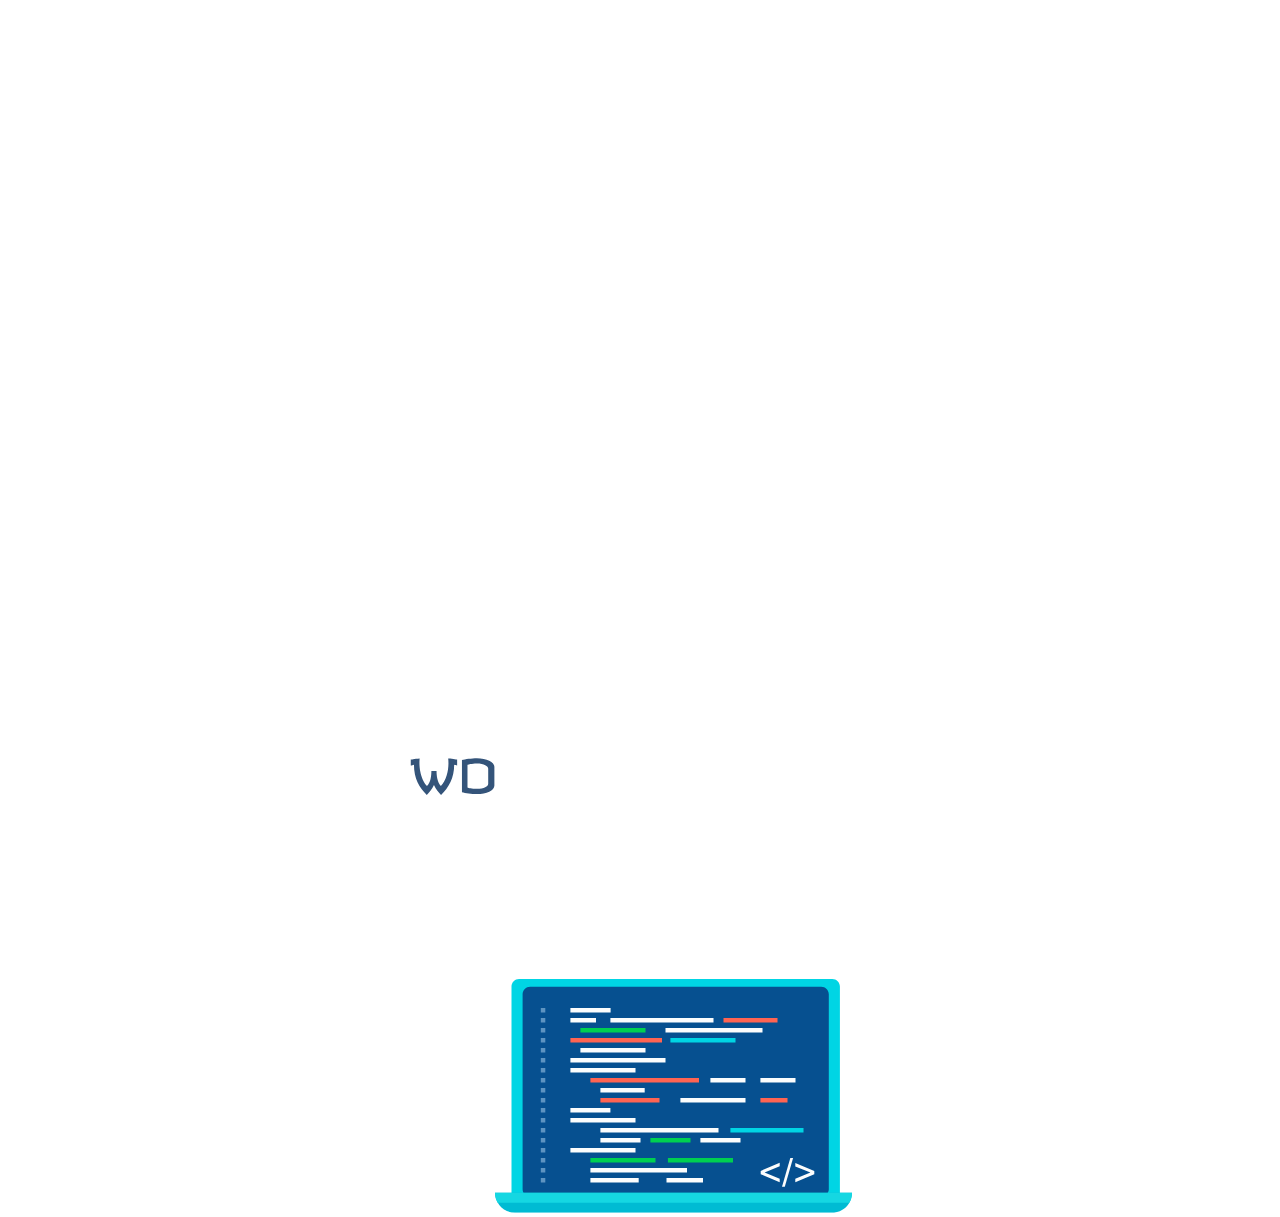
==== site.html @ e7c73133 "first commit" ====
<!DOCTYPE html>
<html lang="en">
<head>
    <meta charset="UTF-8">
    <meta name="viewport" content="width=device-width, initial-scale=1.0">
    <link rel="stylesheet" href="./main.css">
    <link href="https://fonts.googleapis.com/css2?family=Roboto:wght@500&display=swap" rel="stylesheet">
    <title>Company-layout</title>
</head>
<body>
    <div>
        <header class="container0"></header>
        <header class="container"><img src="WD.svg" alt="logo"></header>
        <header class="container2"><img src="comp.svg" alt="img computer"></header>
        <section class="hero"></section>
    <footer></footer>
    </div>
</body>
</html>
---- main.css ----
.container0 {
    position: relative;
    width: 1920px;
    height: 700px;
    left: 0px;
    top: -7px;
    background: EEEFF1;
}    
.container {
    position: absolute;
    width: 96px;
    height: 60px;
    margin-top: 50px;
    margin-left: 402px;
}
.container2 {
    position: absolute;
    width: 357px;
    height: 233px;
    margin-left: 487px;
    margin-top: 271px;
}
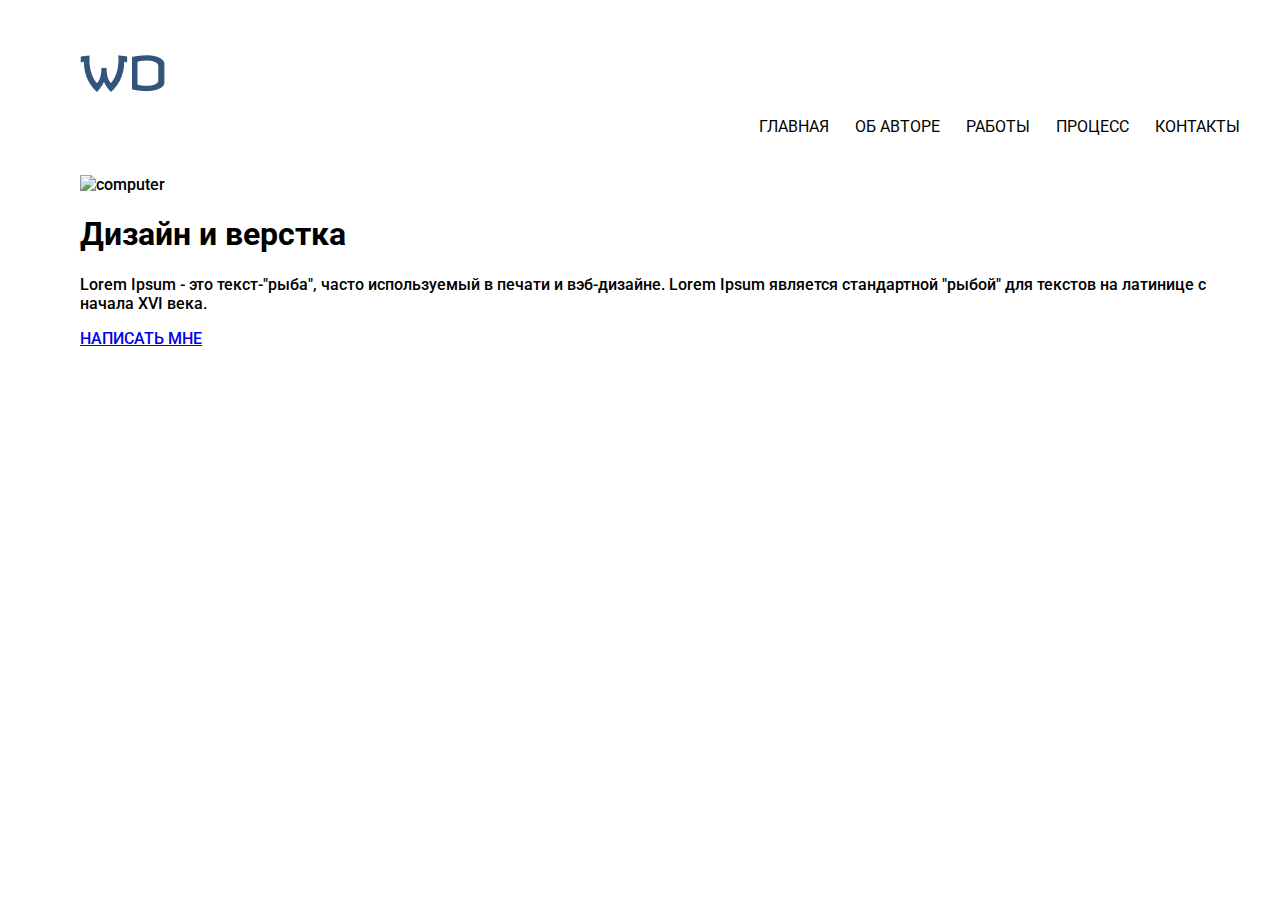
==== commit db60edb7: "new" ====
--- a/site.html
+++ b/site.html
@@ -4,17 +4,38 @@
     <meta charset="UTF-8">
     <meta name="viewport" content="width=device-width, initial-scale=1.0">
     <link rel="stylesheet" href="./main.css">
-    <link href="https://fonts.googleapis.com/css2?family=Roboto:wght@500&display=swap" rel="stylesheet">
+    <link href="https://fonts.googleapis.com/css2?family=Roboto&display=swap" rel="stylesheet">
     <title>Company-layout</title>
 </head>
 <body>
-    <div>
-        <header class="container0"></header>
-        <header class="container"><img src="WD.svg" alt="logo"></header>
-        <header class="container2"><img src="comp.svg" alt="img computer"></header>
-        <section class="hero"></section>
-    <footer></footer>
-    </div>
+    <header class="header">
+        <div class="container">
+            <div class="logo-container">
+                <img src="./WD.png" alt="logo">
+            </div>
+            <div class="menu">
+                <nav> 
+                    <li><a href="#">ГЛАВНАЯ</a></li>
+                    <li><a href="#">ОБ АВТОРЕ</a></li>
+                    <li><a href="#">РАБОТЫ</a></li>
+                    <li><a href="#">ПРОЦЕСС</a></li>
+                    <li><a href="#">КОНТАКТЫ</a></li>
+                </nav>
+            </div>
+        </div>
+    </header>
+    <section class="hero">
+        <div class="container">
+            <div class="main-img">
+                <img src="./Frame.png" alt="computer">
+            </div>
+            <div class="content">
+                <h1>Дизайн и верстка</h1>
+                <p>Lorem Ipsum - это текст-"рыба", часто используемый в печати и вэб-дизайне. Lorem Ipsum является стандартной "рыбой" для текстов на латинице с начала XVI века.</p>
+                <a href="#">НАПИСАТЬ МНЕ</a>
+            </div>
+        </div>
+</section> 
 </body>
 </html>
 
@@ -24,4 +45,3 @@
 
 
 
-
--- a/main.css
+++ b/main.css
@@ -1,22 +1,69 @@
-.container0 {
-    position: relative;
-    width: 1920px;
-    height: 700px;
-    left: 0px;
-    top: -7px;
-    background: EEEFF1;
-}    
 .container {
-    position: absolute;
+    width: 1200px;
+    margin: auto;
+    padding-left: 40px;
+    padding-right: 40 px;
+}
+.img_container {
     width: 96px;
     height: 60px;
-    margin-top: 50px;
-    margin-left: 402px;
+    float: left;
 }
-.container2 {
+.img_container img {
+    width: 100%;
+    height: 100%;
+    object-fit: contain;
+}
+header nav {
+    margin: 0;
+    padding: 0;
+    list-style: none;
+    float: right;
+}
+header nav li {
+    display: inline-block;
+    margin-right: 22px;
+}
+header nav li:last-child {
+    margin-right: 0px;
+}
+header {
+    padding-top: 55px;
+    height: 60px;
+}
+header.hero_header {
     position: absolute;
-    width: 357px;
-    height: 233px;
-    margin-left: 487px;
-    margin-top: 271px;
-}  
+    left: 0;
+    top: 0;
+    width: 100%;
+}
+* {
+    box-sizing: border-box;
+}
+html, body{
+    margin: 0;
+    padding: 0;
+    font-family: roboto, sans-serif;
+    font-weight: 500;
+}
+header nav li a{
+    text-decoration: none;
+    line-height: 60px;
+    color: black;
+    font-weight: 400;
+    font-size: 16px;
+}
+header nav li a:hover{
+    opacity: 0,6;
+}
+.hero {
+    padding-top: 115px;
+}
+  
+.hero>.conteiner {
+    position: relative;
+    top: 50%;
+    transform: translateY(-50%);
+}
+
+
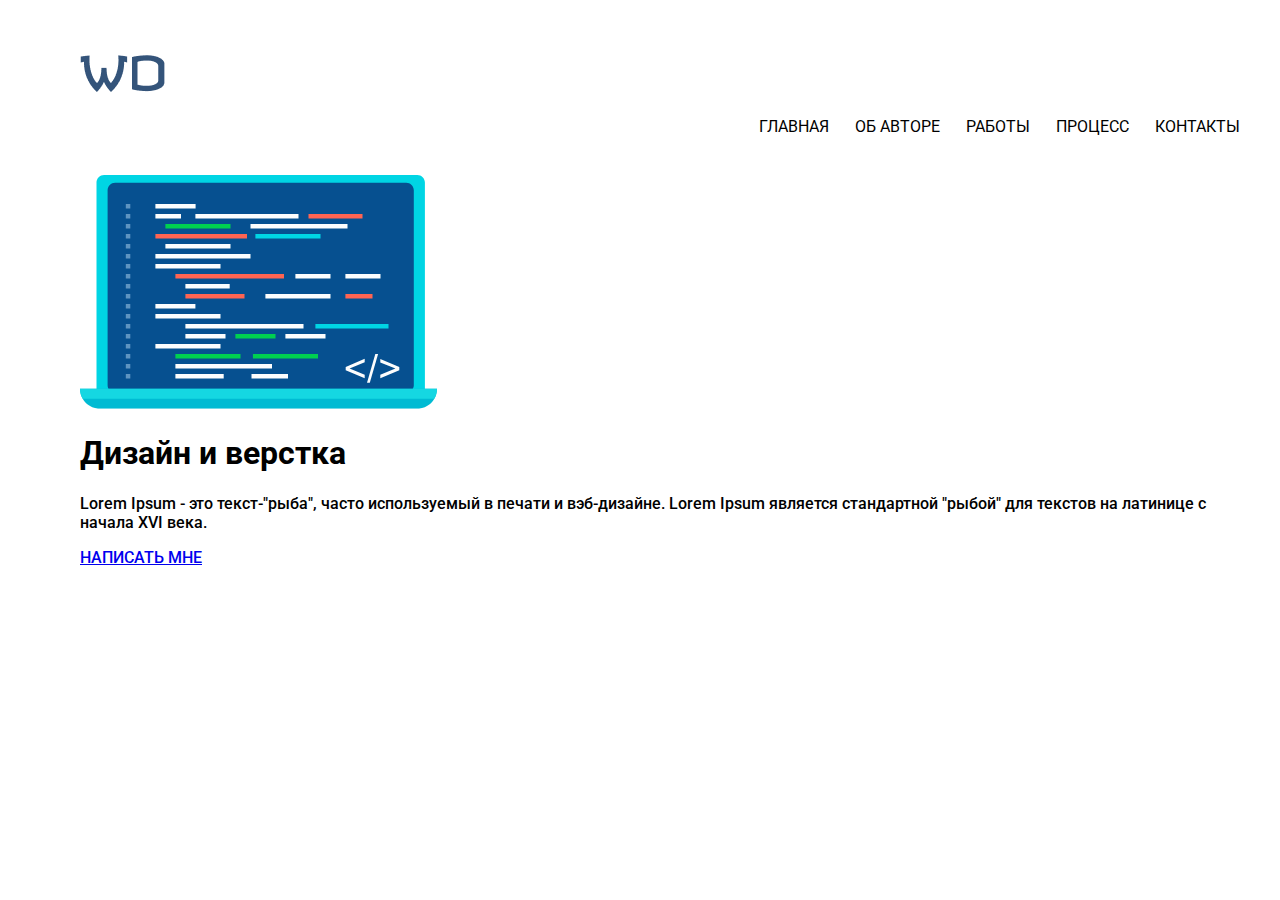
==== commit 52434cfc: "comp" ====
--- a/site.html
+++ b/site.html
@@ -27,7 +27,7 @@
     <section class="hero">
         <div class="container">
             <div class="main-img">
-                <img src="./Frame.png" alt="computer">
+                <img src="./comp.svg" alt="computer">
             </div>
             <div class="content">
                 <h1>Дизайн и верстка</h1>
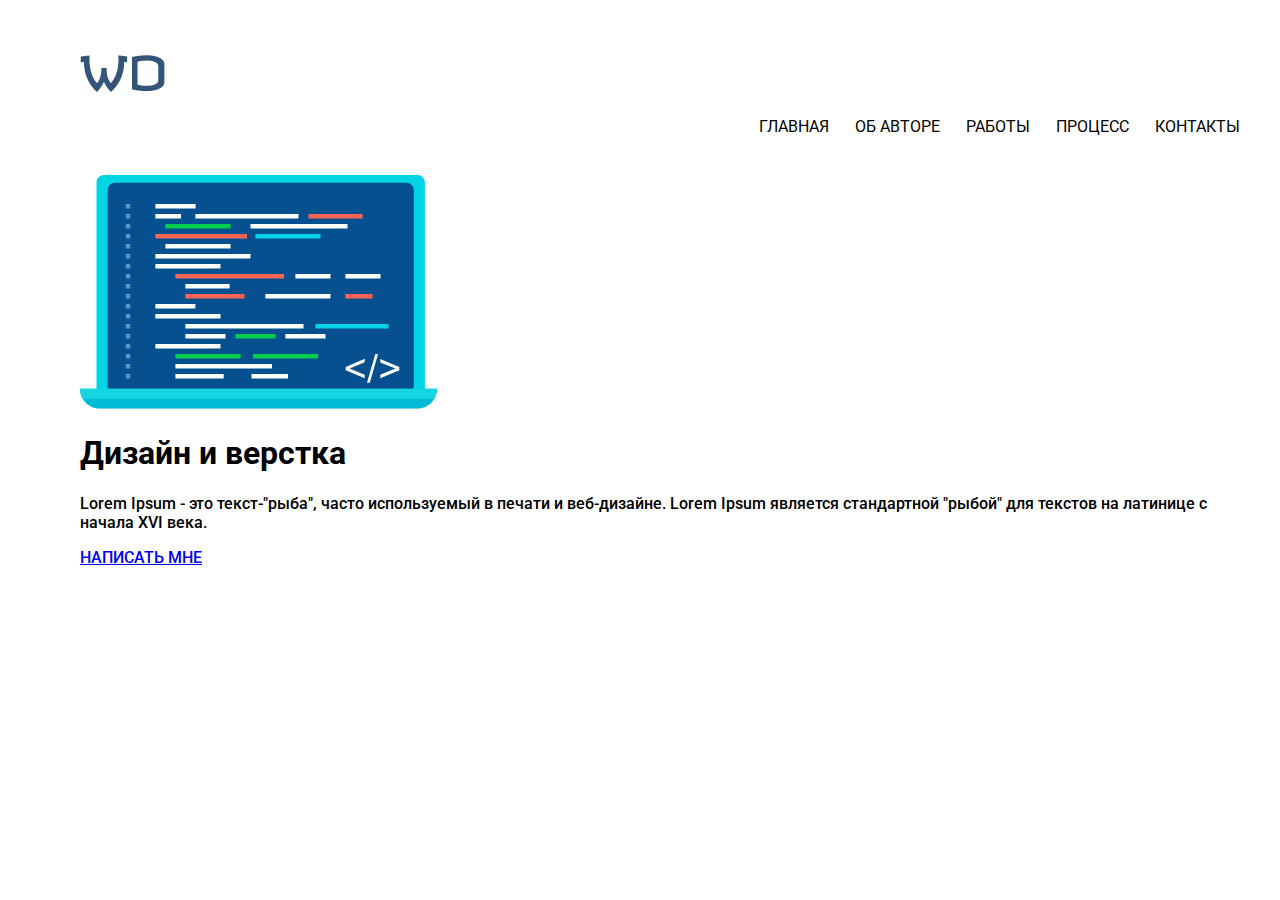
==== commit 3afe6646: "веб" ====
--- a/site.html
+++ b/site.html
@@ -31,7 +31,7 @@
             </div>
             <div class="content">
                 <h1>Дизайн и верстка</h1>
-                <p>Lorem Ipsum - это текст-"рыба", часто используемый в печати и вэб-дизайне. Lorem Ipsum является стандартной "рыбой" для текстов на латинице с начала XVI века.</p>
+                <p>Lorem Ipsum - это текст-"рыба", часто используемый в печати и веб-дизайне. Lorem Ipsum является стандартной "рыбой" для текстов на латинице с начала XVI века.</p>
                 <a href="#">НАПИСАТЬ МНЕ</a>
             </div>
         </div>
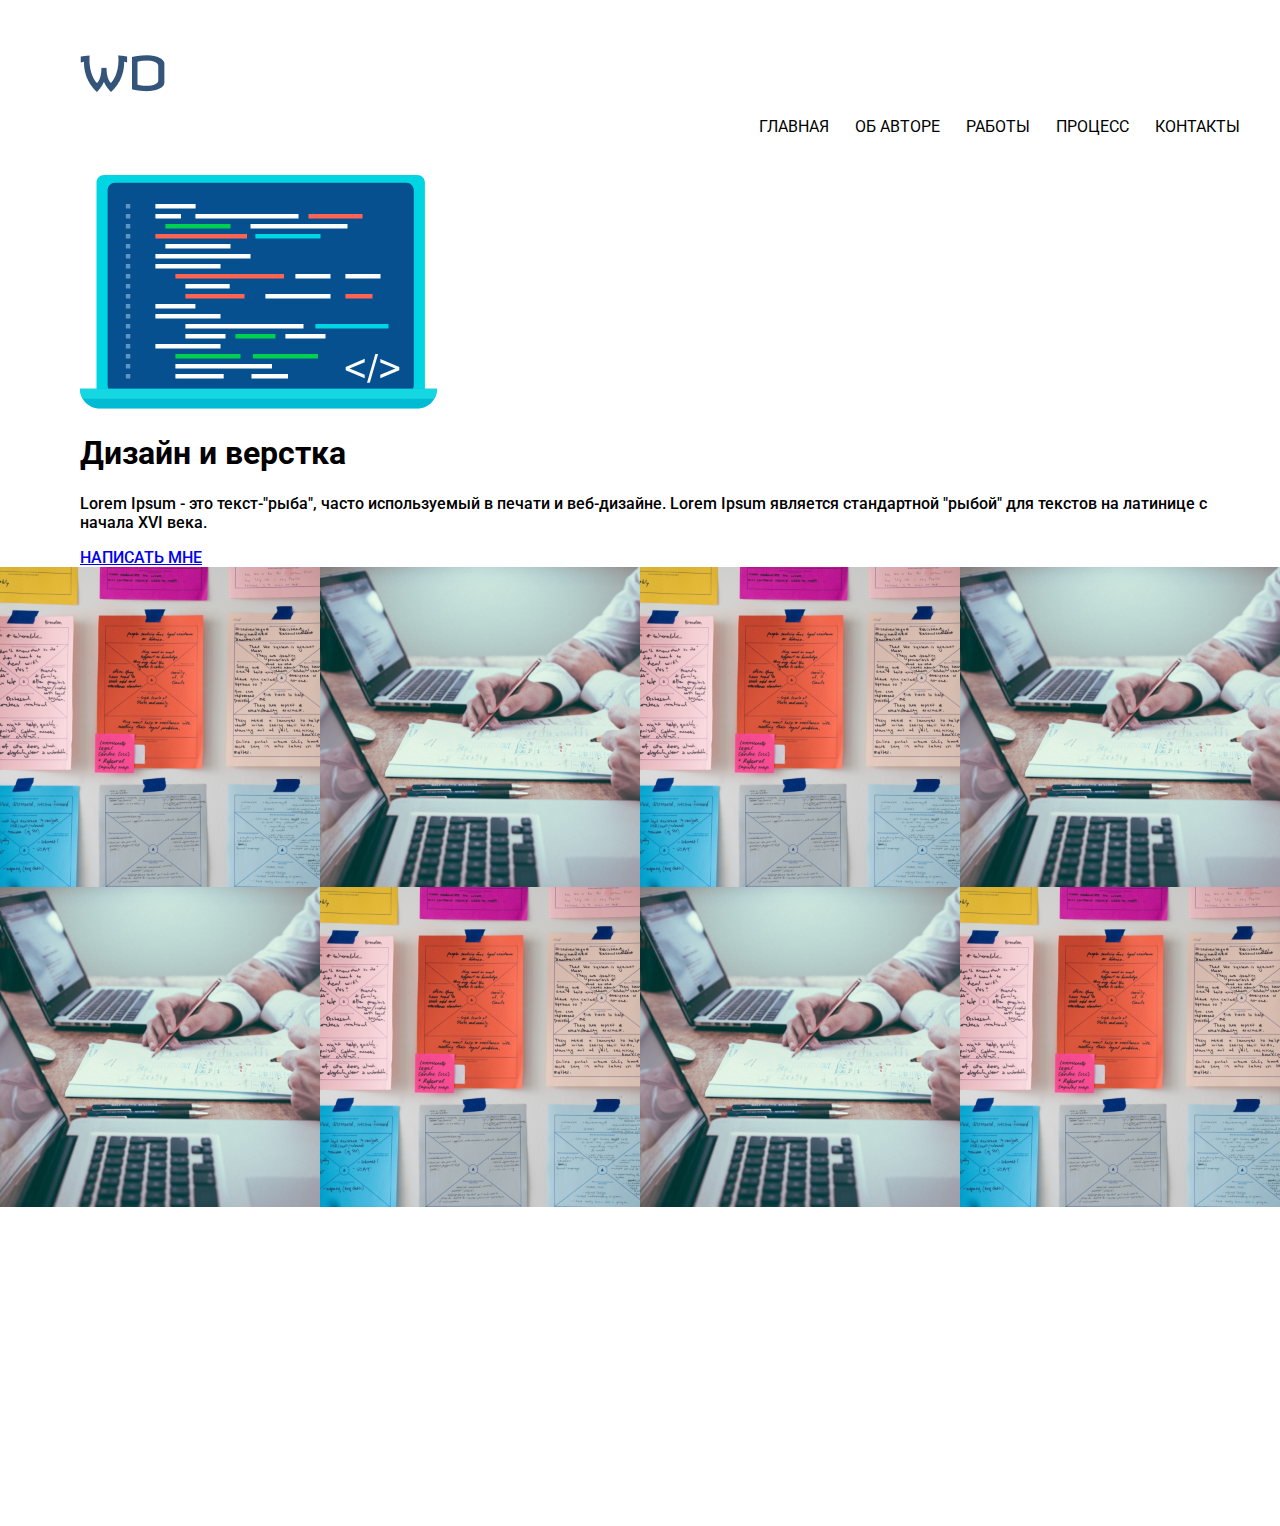
==== commit 22b0da81: "new" ====
--- a/site.html
+++ b/site.html
@@ -35,7 +35,34 @@
                 <a href="#">НАПИСАТЬ МНЕ</a>
             </div>
         </div>
-</section> 
+   </section> 
+   <section class="project-section">
+      <div class="project"><img src="Rectangle 7.png">
+         <div class="project-overlay"></div></div>
+      </div>
+      <div class="project"><img src="Rectangle 7.3.png">
+         <div class="project-overlay"></div></div>
+      <div class="project"><img src="Rectangle 7.png">
+         <div class="project-overlay"></div></div>
+      </div>
+      <div class="project"><img src="Rectangle 7.3.png">
+         <div class="project-overlay"></div></div>
+      </div>
+      <div class="project"><img src="Rectangle 7.3.png">
+         <div class="project-overlay"></div></div>
+      </div>
+      <div class="project"><img src="Rectangle 7.png">
+         <div class="project-overlay"></div></div>
+      </div>
+      <div class="project"><img src="Rectangle 7.3.png">
+         <div class="project-overlay"></div></div>
+      </div>
+      <div class="project"><img src="Rectangle 7.png">
+         <div class="project-overlay"></div></div>
+      </div>
+   </section>
+   <iframe width="560" height="315" src="https://www.youtube.com/embed/YtZZ-hxz9TI" 
+   frameborder="0" allow="accelerometer; autoplay; clipboard-write; encrypted-media; gyroscope; picture-in-picture" allowfullscreen></iframe>
 </body>
 </html>
 
--- a/main.css
+++ b/main.css
@@ -65,5 +65,37 @@
     top: 50%;
     transform: translateY(-50%);
 }
+.container {
+    margin: 0 auto;
+}
+.img_container {
+    float: left;
+}
+.content {
+    float: right;
+}
+.project {
+    position: relative;
+    display: inline-block;
+    width: 25%;
+}
+.project img{
+    width: 100%;
+}
+.project-section{
+    font-size: 0;
+}
+.project-overlay{
+width: 100%;
+height: 100%;
+opacity: 0;
+position: absolute;
+top: 0;
+left: 0;
+background: linear-gradient(0deg, rgb(52, 84, 122), rgb(52, 84, 122));
+transition: opacity .5s;
+}
+.project-overlay:hover{
+    opacity: 0.8;
+}
 
-
